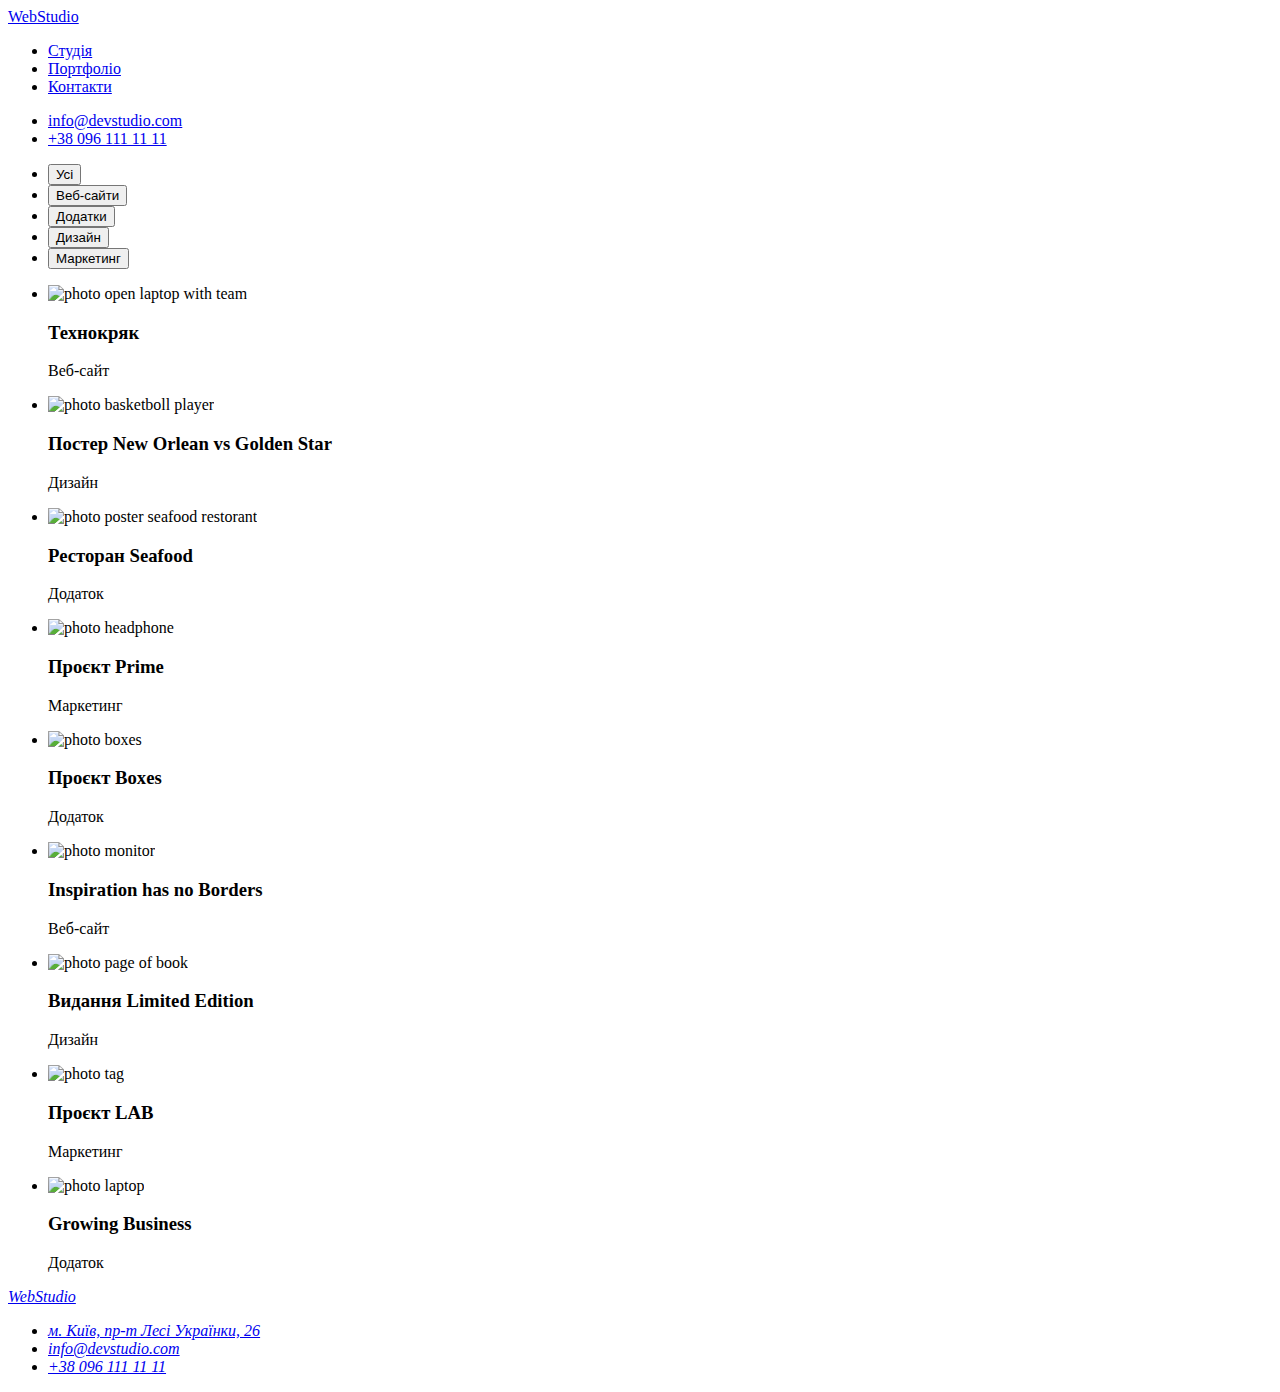
==== portfolio.html @ 5e4e3c7e "добавляет portfolio" ====
<!DOCTYPE html>
<html lang="en">
<head>
    <meta charset="UTF-8">
    <meta http-equiv="X-UA-Compatible" content="IE=edge">
    <meta name="viewport" content="width=device-width, initial-scale=1.0">
    <title>WebStudio</title>
</head>
<body>
    <header>
        <nav>
            <a href="#">WebStudio</a>
            <ul>
                <li><a href="#">Студія</a></li>
                <li><a href="#">Портфоліо</a></li>
                <li><a href="#">Контакти</a></li>
            </ul>
        </nav>
        <ul>
            <li>
                <a href="mailto:info@devstudio.com">info@devstudio.com</a>
            </li>
            <li>
                <a href="tel:+380961111111">+38 096 111 11 11</a>
            </li>
        </ul>
    </header>   
    <main>
        <section>
            <ul>
                <li><button type="button">Усі</button></li>
                <li><button type="button">Веб-сайти</button></li>
                <li><button type="button">Додатки</button></li>
                <li><button type="button">Дизайн</button></li>
                <li><button type="button">Маркетинг</button></li>
            </ul>
            <!-- <h2>Портфоліо</h2> -->
            <ul>
                <li><img src="./img/portfolio(1).jpg" alt="photo open laptop with team" width="370">
                    <h3>Технокряк</h3>
                    <p>Веб-сайт</p>
                </li>
                <li><img src="./img/portfolio(2).jpg" alt="photo basketboll player" width="370">
                    <h3>Постер New Orlean vs Golden Star</h3>
                    <p>Дизайн</p>
                </li>
                <li><img src="./img/portfolio(3).jpg" alt="photo poster seafood restorant" width="370">
                    <h3>Ресторан Seafood</h3>
                    <p>Додаток</p>
                </li>
                <li><img src="./img/portfolio(4).jpg" alt="photo headphone" width="370">
                    <h3>Проєкт Prime</h3>
                    <p>Маркетинг</p>
                </li>
                <li><img src="./img/portfolio(5).jpg" alt="photo boxes" width="370">
                    <h3>Проєкт Boxes</h3>
                    <p>Додаток</p>
                </li>
                <li><img src="./img/portfolio(6).jpg" alt="photo monitor" width="370">
                    <h3>Inspiration has no Borders</h3>
                    <p>Веб-сайт</p>
                </li>
                <li><img src="./img/portfolio(7).jpg" alt="photo page of book" width="370">
                    <h3>Видання Limited Edition</h3>
                    <p>Дизайн</p>
                </li>
                <li><img src="./img/portfolio(8).jpg" alt="photo tag" width="370">
                    <h3>Проєкт LAB</h3>
                    <p>Маркетинг</p>
                </li>
                <li><img src="./img/portfolio(9).jpg" alt="photo laptop" width="370">
                    <h3>Growing Business</h3>
                    <p>Додаток</p>
                </li>
            </ul>
        </section>
    </main>
    <footer>
        <address>
        <a href="#">WebStudio</a>
        <ul>
            <li>
                <a href="https://goo.gl/maps/e65cpARR4rWKHHQ89" target="_blank" rel="noopener noreferrer nofollow">
                    м. Київ, пр-т Лесі Українки, 26</a>
            </li>
            <li>
                <a href="mailto:info@devstudio.com">info@devstudio.com</a>
            </li>
            <li>
                <a href="tel:+380961111111">+38 096 111 11 11</a>
            </li>
        </ul>
    </address> 
</footer>
    
</body>
</html>
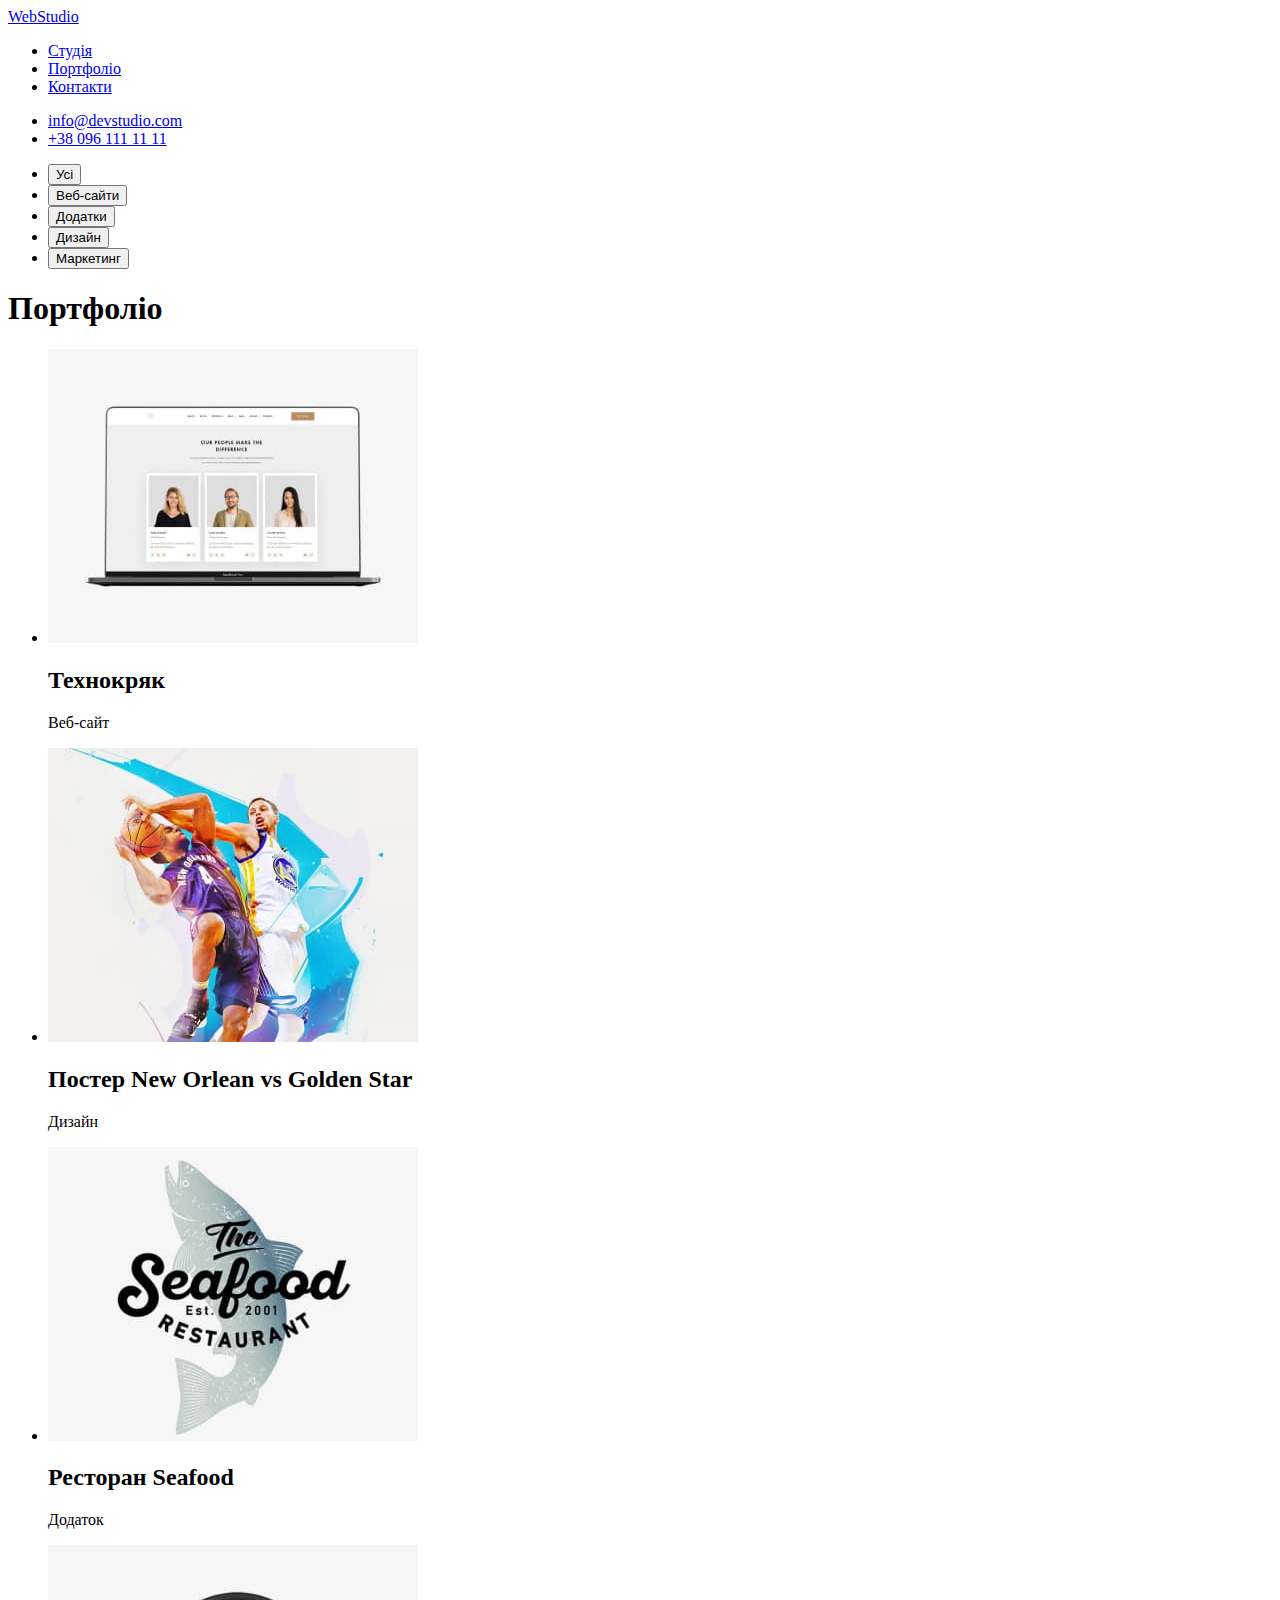
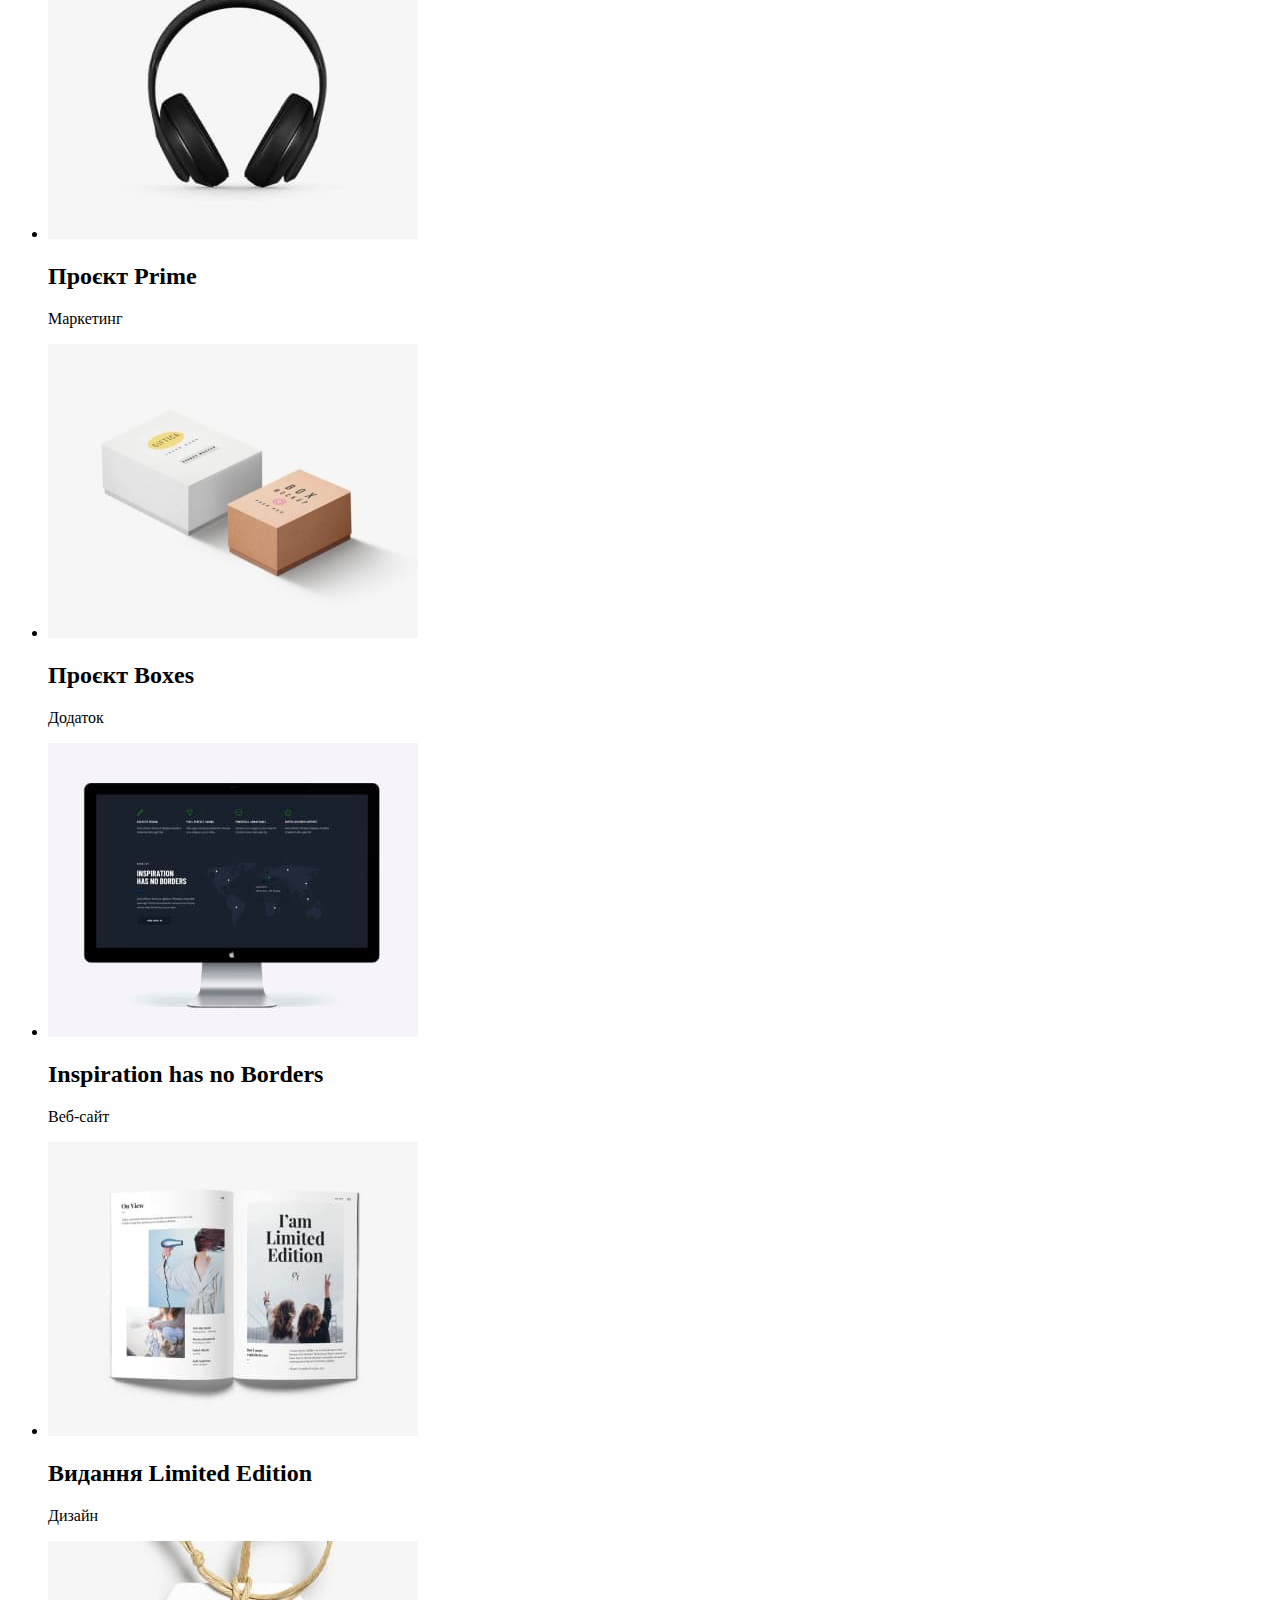
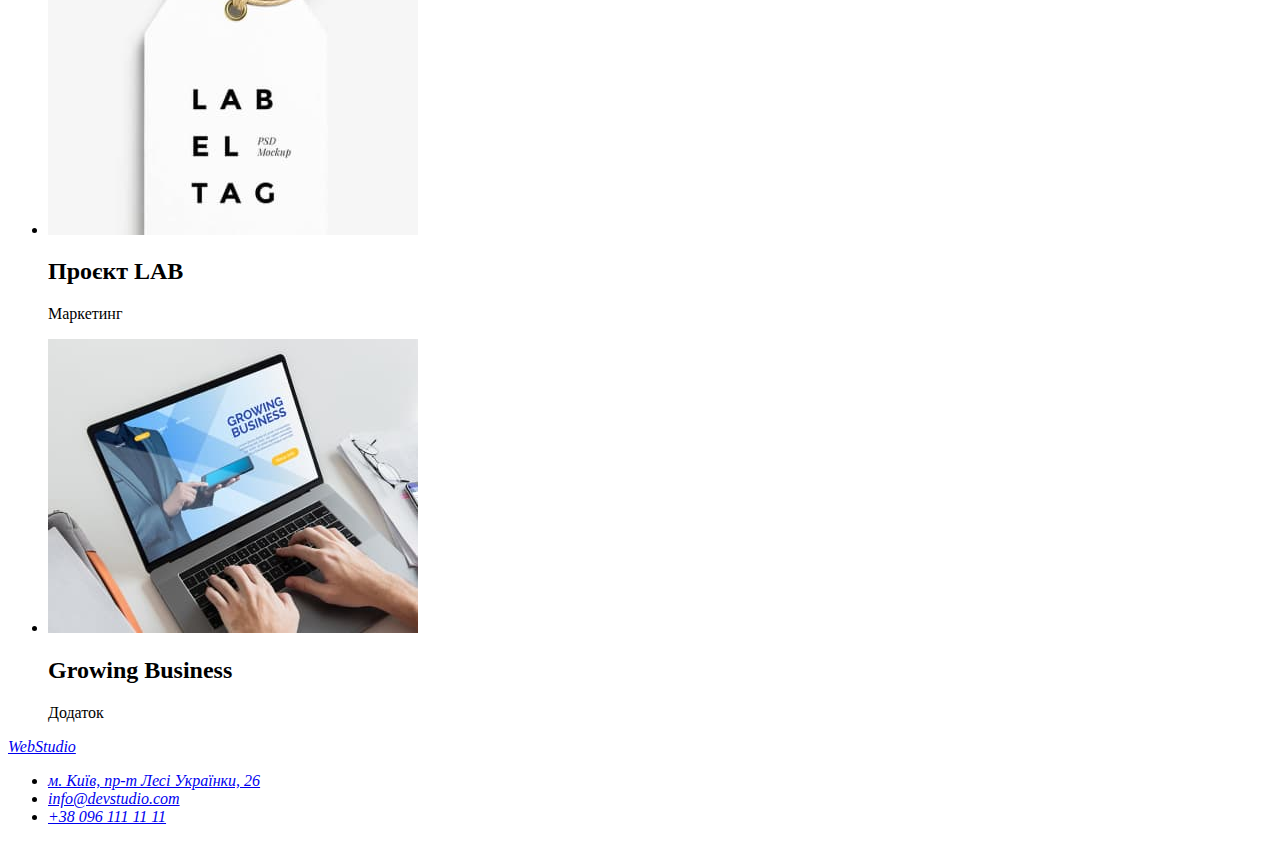
==== commit c0205a01: "добавляет оформление стилей" ====
--- a/portfolio.html
+++ b/portfolio.html
@@ -11,9 +11,9 @@
         <nav>
             <a href="#">WebStudio</a>
             <ul>
-                <li><a href="#">Студія</a></li>
-                <li><a href="#">Портфоліо</a></li>
-                <li><a href="#">Контакти</a></li>
+                <li><a href="./index.html">Студія</a></li>
+                <li><a href="./portfolio.html">Портфоліо</a></li>
+                <li><a href="./index.html">Контакти</a></li>
             </ul>
         </nav>
         <ul>
@@ -34,42 +34,51 @@
                 <li><button type="button">Дизайн</button></li>
                 <li><button type="button">Маркетинг</button></li>
             </ul>
-            <!-- <h2>Портфоліо</h2> -->
+            <h1>Портфоліо</h1>
             <ul>
-                <li><img src="./img/portfolio(1).jpg" alt="photo open laptop with team" width="370">
-                    <h3>Технокряк</h3>
+                <li>
+                    <img src="./img/portfolio(1).jpg" alt="photo open laptop with team" width="370">
+                    <h2>Технокряк</h2>
                     <p>Веб-сайт</p>
                 </li>
-                <li><img src="./img/portfolio(2).jpg" alt="photo basketboll player" width="370">
-                    <h3>Постер New Orlean vs Golden Star</h3>
+                <li>
+                    <img src="./img/portfolio(2).jpg" alt="photo basketboll player" width="370">
+                    <h2>Постер New Orlean vs Golden Star</h2>
                     <p>Дизайн</p>
                 </li>
-                <li><img src="./img/portfolio(3).jpg" alt="photo poster seafood restorant" width="370">
-                    <h3>Ресторан Seafood</h3>
+                <li>
+                    <img src="./img/portfolio(3).jpg" alt="photo poster seafood restorant" width="370">
+                    <h2>Ресторан Seafood</h2>
                     <p>Додаток</p>
                 </li>
-                <li><img src="./img/portfolio(4).jpg" alt="photo headphone" width="370">
-                    <h3>Проєкт Prime</h3>
+                <li>
+                    <img src="./img/portfolio(4).jpg" alt="photo headphone" width="370">
+                    <h2>Проєкт Prime</h2>
                     <p>Маркетинг</p>
                 </li>
-                <li><img src="./img/portfolio(5).jpg" alt="photo boxes" width="370">
-                    <h3>Проєкт Boxes</h3>
+                <li>
+                    <img src="./img/portfolio(5).jpg" alt="photo boxes" width="370">
+                    <h2>Проєкт Boxes</h2>
                     <p>Додаток</p>
                 </li>
-                <li><img src="./img/portfolio(6).jpg" alt="photo monitor" width="370">
-                    <h3>Inspiration has no Borders</h3>
+                <li>
+                    <img src="./img/portfolio(6).jpg" alt="photo monitor" width="370">
+                    <h2>Inspiration has no Borders</h2>
                     <p>Веб-сайт</p>
                 </li>
-                <li><img src="./img/portfolio(7).jpg" alt="photo page of book" width="370">
-                    <h3>Видання Limited Edition</h3>
+                <li>
+                    <img src="./img/portfolio(7).jpg" alt="photo page of book" width="370">
+                    <h2>Видання Limited Edition</h2>
                     <p>Дизайн</p>
                 </li>
-                <li><img src="./img/portfolio(8).jpg" alt="photo tag" width="370">
-                    <h3>Проєкт LAB</h3>
+                <li>
+                    <img src="./img/portfolio(8).jpg" alt="photo tag" width="370">
+                    <h2>Проєкт LAB</h2>
                     <p>Маркетинг</p>
                 </li>
-                <li><img src="./img/portfolio(9).jpg" alt="photo laptop" width="370">
-                    <h3>Growing Business</h3>
+                <li>
+                    <img src="./img/portfolio(9).jpg" alt="photo laptop" width="370">
+                    <h2>Growing Business</h2>
                     <p>Додаток</p>
                 </li>
             </ul>
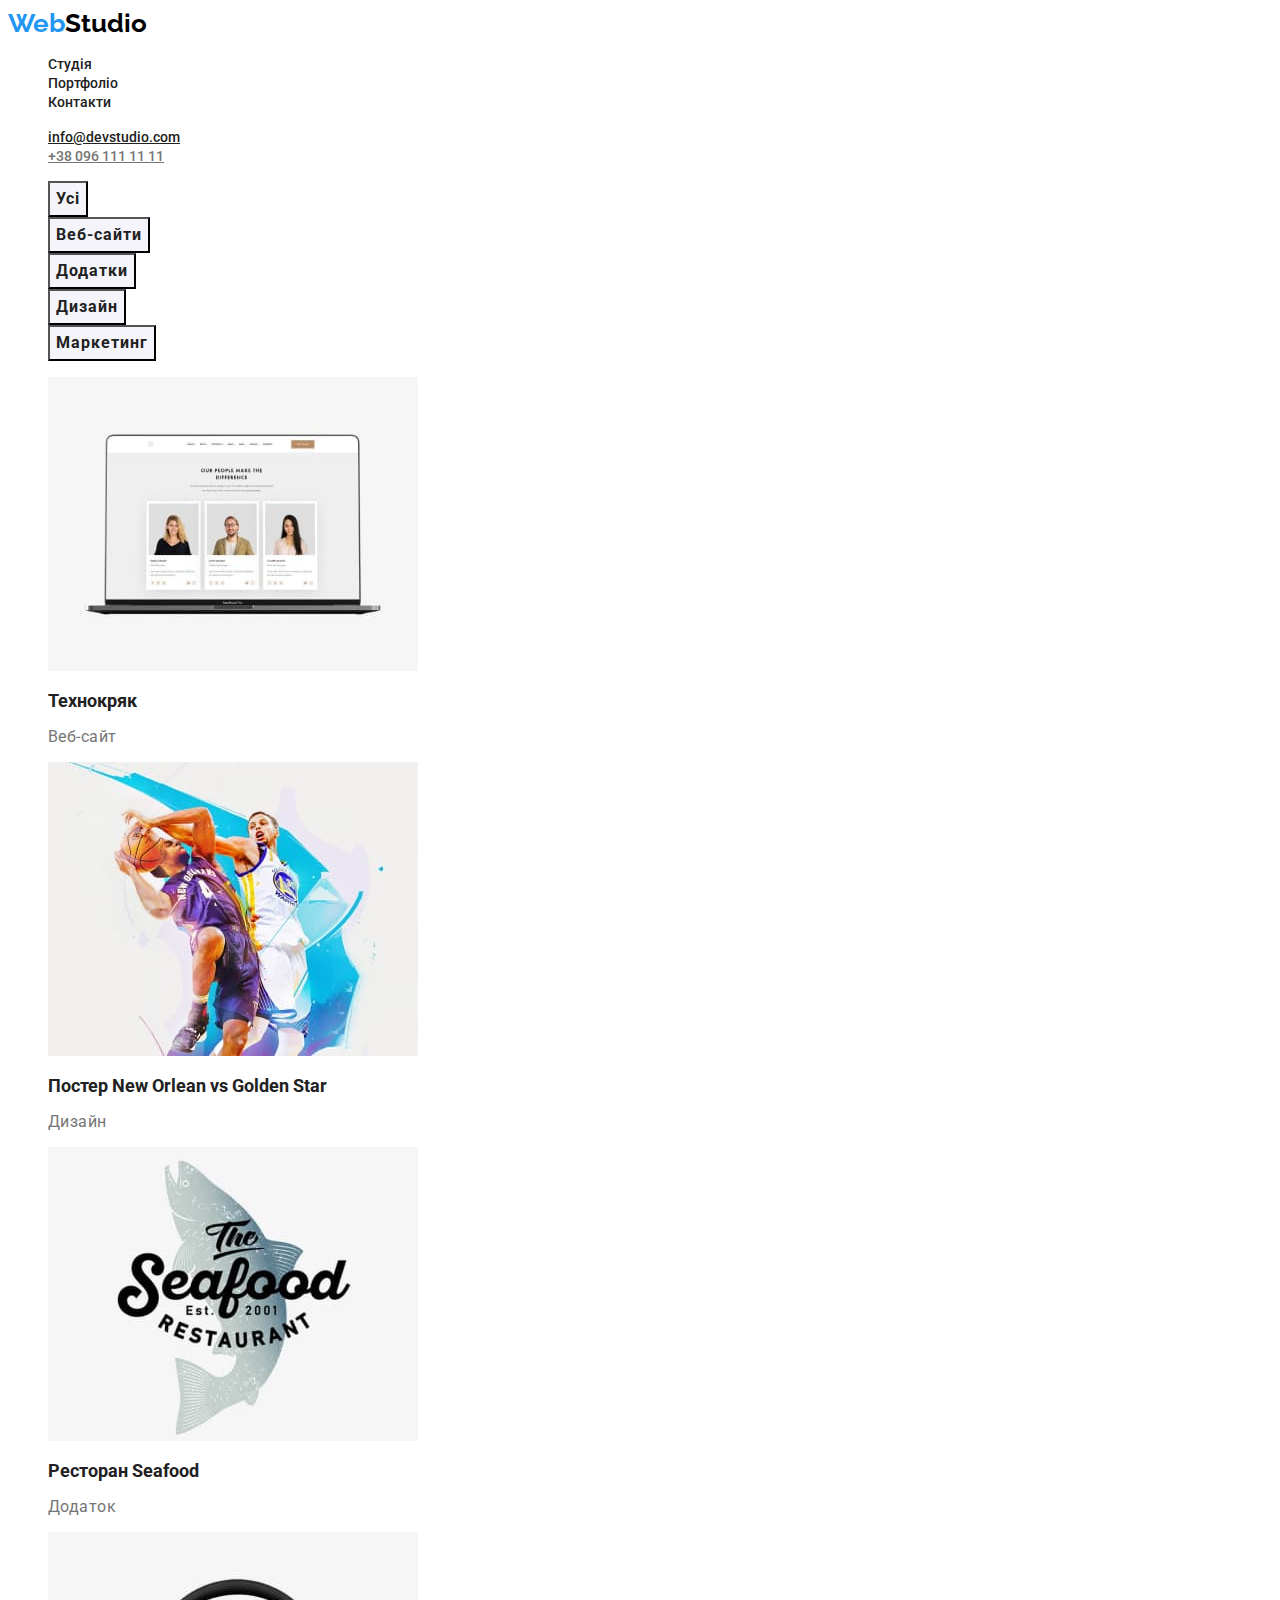
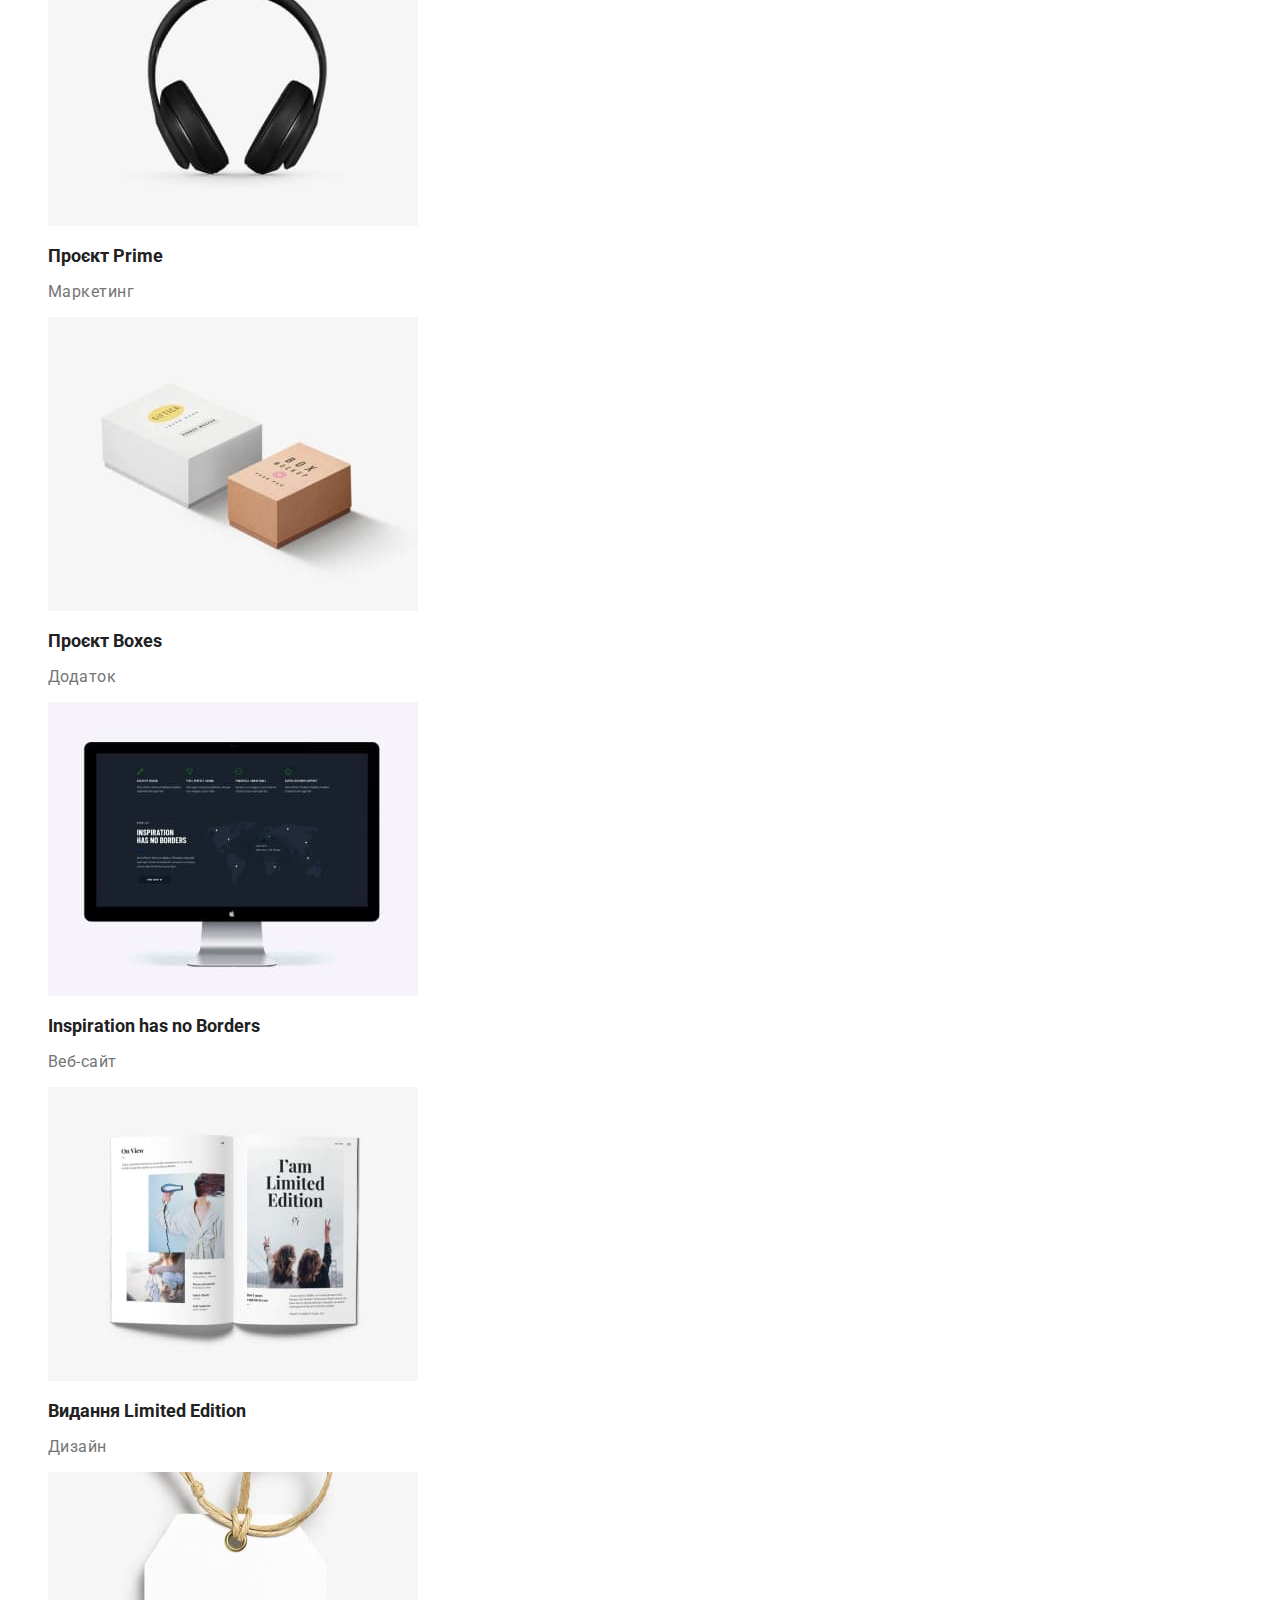
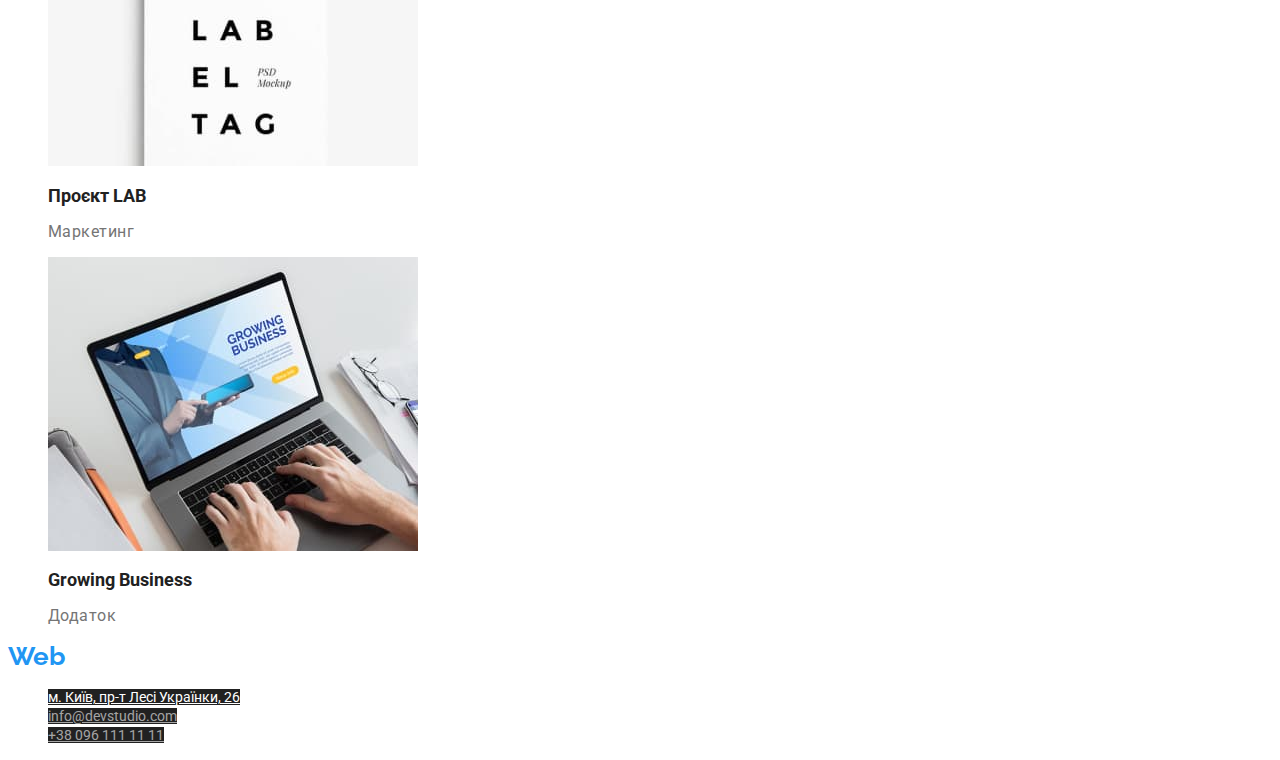
==== commit b754a548: "добавляет портфолио css" ====
--- a/portfolio.html
+++ b/portfolio.html
@@ -5,98 +5,103 @@
     <meta http-equiv="X-UA-Compatible" content="IE=edge">
     <meta name="viewport" content="width=device-width, initial-scale=1.0">
     <title>WebStudio</title>
+    <link rel="preconnect" href="https://fonts.googleapis.com">
+    <link rel="preconnect" href="https://fonts.gstatic.com" crossorigin>
+    <link href="https://fonts.googleapis.com/css2?family=Montserrat:ital,wght@0,400;
+    1,700&family=Raleway:wght@700&family=Roboto:wght@400;500;700;900&display=swap" rel="stylesheet">
+    <link rel="stylesheet" href="./сss/style.css">
 </head>
 <body>
     <header>
-        <nav>
-            <a href="#">WebStudio</a>
-            <ul>
-                <li><a href="./index.html">Студія</a></li>
-                <li><a href="./portfolio.html">Портфоліо</a></li>
-                <li><a href="./index.html">Контакти</a></li>
+        <nav class="header-nav">
+            <a class="logo" href="/">Web<span class="logo-last-part">Studio</span></a>
+            <ul class="header-list list">
+                <li class="header-list-item"><a class="header-list-link link" href="./index.html">Студія</a></li>
+                <li class="header-list-item"><a class="header-list-link link" href="./portfolio.html">Портфоліо</a></li>
+                <li class="header-list-item"><a class="header-list-link link" href="./index.html">Контакти</a></li>
             </ul>
         </nav>
-        <ul>
+        <ul class="header-list list">
             <li>
-                <a href="mailto:info@devstudio.com">info@devstudio.com</a>
+                <a class="header-mail-link header-link" href="mailto:info@devstudio.com">info@devstudio.com</a>
             </li>
             <li>
-                <a href="tel:+380961111111">+38 096 111 11 11</a>
+                <a class="header-tel-link header-link" href="tel:+380961111111">+38 096 111 11 11</a>
             </li>
         </ul>
     </header>   
     <main>
-        <section>
-            <ul>
-                <li><button type="button">Усі</button></li>
-                <li><button type="button">Веб-сайти</button></li>
-                <li><button type="button">Додатки</button></li>
-                <li><button type="button">Дизайн</button></li>
-                <li><button type="button">Маркетинг</button></li>
+        <section class="portfolio" >
+            <ul class="portfolio-list list">
+                <li class="portfolio-list-button button"><button class="hero-button button portfolio-button" type="button">Усі</button></li>
+                <li class="portfolio-list-button button"><button class="hero-button button portfolio-button" type="button">Веб-сайти</button></li>
+                <li class="portfolio-list-button button"><button class="hero-button button portfolio-button" type="button">Додатки</button></li>
+                <li class="portfolio-list-button button"><button class="hero-button button portfolio-button" type="button">Дизайн</button></li>
+                <li class="portfolio-list-button button"><button class="hero-button button portfolio-button" type="button">Маркетинг</button></li>
             </ul>
-            <h1>Портфоліо</h1>
-            <ul>
-                <li>
-                    <img src="./img/portfolio(1).jpg" alt="photo open laptop with team" width="370">
-                    <h2>Технокряк</h2>
-                    <p>Веб-сайт</p>
+            <h1 class="visually-hidden">Портфоліо</h1>
+            <ul class="galery-list list">
+                <li class="galeru-list-item list">
+                    <img class="galery-photo-img list" src="./img/portfolio(1).jpg" alt="photo open laptop with team" width="370">
+                    <h2 class="galery-after-title">Технокряк</h2>
+                    <p class="about-text">Веб-сайт</p>
+                </li>
+                <li class="galeru-list-item list">
+                    <img class="galery-photo-img list" src="./img/portfolio(2).jpg" alt="photo basketboll player" width="370">
+                    <h2 class="galery-after-title">Постер New Orlean vs Golden Star</h2>
+                    <p class="about-text">Дизайн</p>
+                </li>
+                <li class="galeru-list-item list">
+                    <img class="galery-photo-img list" src="./img/portfolio(3).jpg" alt="photo poster seafood restorant" width="370">
+                    <h2 class="galery-after-title">Ресторан Seafood</h2>
+                    <p class="about-text">Додаток</p>
+                </li>
+                <li class="galeru-list-item list">
+                    <img class="galery-photo-img list" src="./img/portfolio(4).jpg" alt="photo headphone" width="370">
+                    <h2 class="galery-after-title">Проєкт Prime</h2>
+                    <p class="about-text">Маркетинг</p>
+                </li>
+                <li class="galeru-list-item list">
+                    <img class="galery-photo-img list" src="./img/portfolio(5).jpg" alt="photo boxes" width="370">
+                    <h2 class="galery-after-title">Проєкт Boxes</h2>
+                    <p class="about-text">Додаток</p>
+                </li>
+                <li class="galeru-list-item list">
+                    <img class="galery-photo-img list" src="./img/portfolio(6).jpg" alt="photo monitor" width="370">
+                    <h2 class="galery-after-title">Inspiration has no Borders</h2>
+                    <p class="about-text">Веб-сайт</p>
+                </li>
+                <li class="galeru-list-item list">
+                    <img class="galery-photo-img list" src="./img/portfolio(7).jpg" alt="photo page of book" width="370">
+                    <h2 class="galery-after-title">Видання Limited Edition</h2>
+                    <p class="about-text">Дизайн</p>
                 </li>
                 <li>
-                    <img src="./img/portfolio(2).jpg" alt="photo basketboll player" width="370">
-                    <h2>Постер New Orlean vs Golden Star</h2>
-                    <p>Дизайн</p>
+                    <img class="galery-photo-img list" src="./img/portfolio(8).jpg" alt="photo tag" width="370">
+                    <h2 class="galery-after-title">Проєкт LAB</h2>
+                    <p class="about-text">Маркетинг</p>
                 </li>
-                <li>
-                    <img src="./img/portfolio(3).jpg" alt="photo poster seafood restorant" width="370">
-                    <h2>Ресторан Seafood</h2>
-                    <p>Додаток</p>
-                </li>
-                <li>
-                    <img src="./img/portfolio(4).jpg" alt="photo headphone" width="370">
-                    <h2>Проєкт Prime</h2>
-                    <p>Маркетинг</p>
-                </li>
-                <li>
-                    <img src="./img/portfolio(5).jpg" alt="photo boxes" width="370">
-                    <h2>Проєкт Boxes</h2>
-                    <p>Додаток</p>
-                </li>
-                <li>
-                    <img src="./img/portfolio(6).jpg" alt="photo monitor" width="370">
-                    <h2>Inspiration has no Borders</h2>
-                    <p>Веб-сайт</p>
-                </li>
-                <li>
-                    <img src="./img/portfolio(7).jpg" alt="photo page of book" width="370">
-                    <h2>Видання Limited Edition</h2>
-                    <p>Дизайн</p>
-                </li>
-                <li>
-                    <img src="./img/portfolio(8).jpg" alt="photo tag" width="370">
-                    <h2>Проєкт LAB</h2>
-                    <p>Маркетинг</p>
-                </li>
-                <li>
-                    <img src="./img/portfolio(9).jpg" alt="photo laptop" width="370">
-                    <h2>Growing Business</h2>
-                    <p>Додаток</p>
+                <li class="galeru-list-item list">
+                    <img class="galery-photo-img list" src="./img/portfolio(9).jpg" alt="photo laptop" width="370">
+                    <h2 class="galery-after-title">Growing Business</h2>
+                    <p class="about-text">Додаток</p>
                 </li>
             </ul>
         </section>
     </main>
     <footer>
-        <address>
-        <a href="#">WebStudio</a>
-        <ul>
-            <li>
-                <a href="https://goo.gl/maps/e65cpARR4rWKHHQ89" target="_blank" rel="noopener noreferrer nofollow">
+        <address class="footer-address">
+            <a class="logo-footer" href="/">Web<span class="logo-footer-part">Studio</span></a>
+        <ul class="footer-list list">
+            <li class="footer-list-item">
+                <a class="footer-nav-link footer-link" href="https://goo.gl/maps/e65cpARR4rWKHHQ89" target="_blank" rel="noopener noreferrer nofollow">
                     м. Київ, пр-т Лесі Українки, 26</a>
             </li>
-            <li>
-                <a href="mailto:info@devstudio.com">info@devstudio.com</a>
+            <li class="footer-list-item">
+                <a class="footer-mail-link footer-link" href="mailto:info@devstudio.com">info@devstudio.com</a>
             </li>
-            <li>
-                <a href="tel:+380961111111">+38 096 111 11 11</a>
+            <li class="footer-list-item">
+                <a class="footer-tel-link footer-link" href="tel:+380961111111">+38 096 111 11 11</a>
             </li>
         </ul>
     </address> 
--- a/сss/style.css
+++ b/сss/style.css
@@ -0,0 +1,234 @@
+/*General styles*/
+:root {
+    --main-color: #212121;
+    --second-color: #757575;
+}
+body {
+    font-family: "Roboto";
+    background: #FFFFFF;
+    color: var(--main-color)
+}
+.link {
+    text-decoration: none;
+}
+.list {
+    list-style: none;
+}
+.button {
+  font-weight: 700;
+  font-size: 16px;
+  line-height: calc(30/16);
+  display: flex;
+  align-items: center;
+  text-align: center;
+  letter-spacing: 0.06em;
+  font-family: inherit;
+ 
+}
+/*Header styles*/
+.logo {
+    font-family: 'Raleway';
+    font-weight: 700;
+    font-size: 26px;
+    /* letter-spacing: 0.03em; */
+    text-decoration: none;
+    color: #2196F3;
+}
+.logo-last-part {
+    color:
+    #000000
+    ;
+}
+.header-list-link {
+    font-weight: 500;
+    font-size: 14px;
+    line-height: calc(16/14)
+    letter-spacing: 0.02em;
+    color: var(--main-color)
+
+}
+.header-list-link:hover {
+    color: #2196F3;
+
+}
+.header-mail-link {
+    font-weight: 500;
+    font-size: 14px;
+    line-height: calc(16/14)
+    letter-spacing: 0.02em;
+    color: var(--main-color)
+
+
+}
+.header-mail-link:hover {
+    color: #2196F3;
+}
+
+.header-tel-link {
+    font-weight: 500;
+    font-size: 14px;
+    line-height: calc(16/14)
+    letter-spacing: 0.02em;
+    color: var(--second-color)
+}
+.header-tel-link:hover {
+    color: #2196F3;  
+}
+
+
+/*Hero styles*/
+
+.hero-title {
+    font-weight: 900;
+    font-size: 44px;
+    line-height: calc(60/44)
+    text-align: center;
+    letter-spacing: 0.06em;
+    text-transform: uppercase;
+    color: #FFFFFF;
+    
+}
+.hero-button {
+    font-weight: 700;
+    font-size: 16px;
+    line-height: calc(30/16);
+    display: flex;
+    align-items: center;
+    text-align: center;
+    letter-spacing: 0.06em;
+    color: #FFFFFF;
+    cursor: pointer;
+    background: #2196F3;
+    
+}
+
+.visually-hidden {
+    position: absolute;
+      white-space: nowrap;
+      width: 1px;
+      height: 1px;
+      overflow: hidden;
+      border: 0;
+      padding: 0;
+      clip: rect(0 0 0 0);
+      clip-path: inset(50%);
+      margin: -1px;
+  }
+  .hero-text-title {
+    font-family: 'Roboto';
+    font-style: normal;
+    font-weight: 700;
+    font-size: 14px;
+    line-height: calc(16/14)
+    letter-spacing: 0.03em;
+    text-transform: uppercase;
+    color: var(--main-color)
+  }
+  .hero-paragraph-title {
+    font-family: 'Roboto';
+    font-style: normal;
+    font-weight: 400;
+    font-size: 14px;
+    line-height:calc(24/14)
+    letter-spacing:0.03em;
+    color: var(--second-color)
+  }
+  /*Work styles*/
+  .work-tittle {
+    font-weight: 700;
+    font-size: 36px;
+    line-height: calc(42/36)
+    text-align: center;
+    letter-spacing: 0.03em;
+    color: var(--main-color)
+  }
+  
+  /*About styles*/
+  .about-title {
+    font-weight: 700;
+    font-size: 36px;
+    line-height: calc(42/36)
+    text-align: center;
+    letter-spacing: 0.03em;
+    color: var(--main-color)
+  }
+  .about-after-title {
+    font-weight: 500;
+    font-size: 16px;
+    line-height: calc(19/16)
+    text-align: center;
+    letter-spacing: 0.03em;
+    color: var(--main-color)
+  }
+  .about-text {
+    font-weight: 400;
+    font-size: 16px;
+    line-height: calc(19/16)
+    text-align: center;
+    letter-spacing: 0.03em;
+    color: var(--second-color)
+  }
+  /*Footer styles*/
+  .logo-footer {
+    font-family: 'Raleway';
+    font-style: normal;
+    font-weight: 700;
+    font-size: 26px;
+    text-decoration: none;
+    color: #2196F3;
+    font-family: 'Raleway';
+  }
+  .logo-footer-part {
+    color: 
+    #FFFFFF
+    ;
+  }
+  .footer-nav-link {
+    font-style: normal;
+    font-weight: 400;
+    font-size: 14px;
+    line-height: calc(24/14)
+    letter-spacing: 0.03em;
+    color: #FFFFFF;
+    background-color: #212121;
+  }
+  .footer-mail-link {
+    font-style: normal;
+    font-weight: 400;
+    font-size: 14px;
+    line-height: calc(24/14)
+    letter-spacing: 0.03em;
+    color: rgba(255, 255, 255, 0.6);
+    background-color: #212121;
+  }
+  .footer-tel-link {
+    font-style: normal;
+    font-weight: 400;
+    font-size: 14px;
+    line-height: calc(24/14)
+    letter-spacing: 0.03em;
+    color: rgba(255, 255, 255, 0.6);
+    background-color: #212121;
+  }
+ .portfolio-button {
+  color: #212121;
+  background: #F5F4FA;
+}
+.portfolio-button:hover {
+  background-color:  #2196F3;
+
+}
+.galery-after-title {
+  font-weight: 700;
+  font-size: 18px;
+  line-height: calc(36/18)
+  letter-spacing: 0.06em;
+  color: var(--main-color) 
+}
+.about-text {
+  font-weight: 400;
+  font-size: 16px;
+  line-height: calc(30/16)
+  letter-spacing: 0.03em;
+  color: var(--second-color)
+}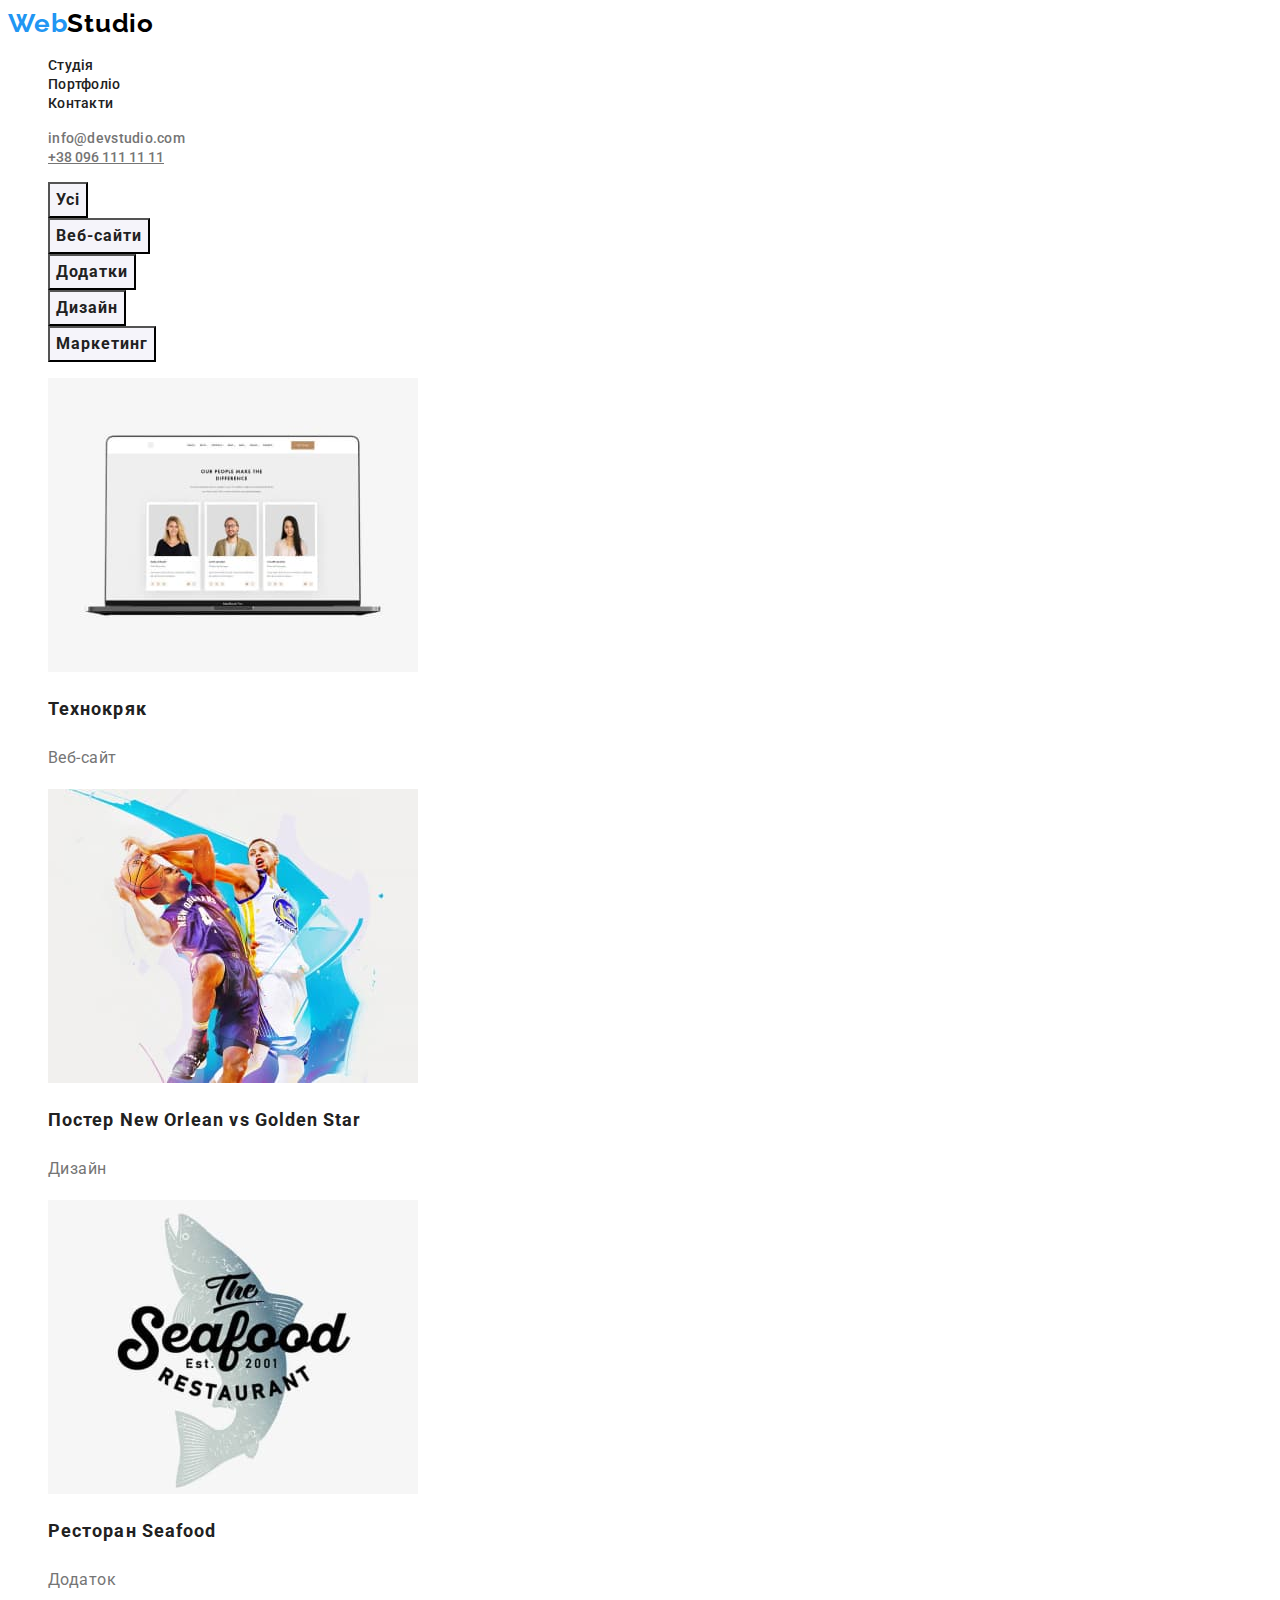
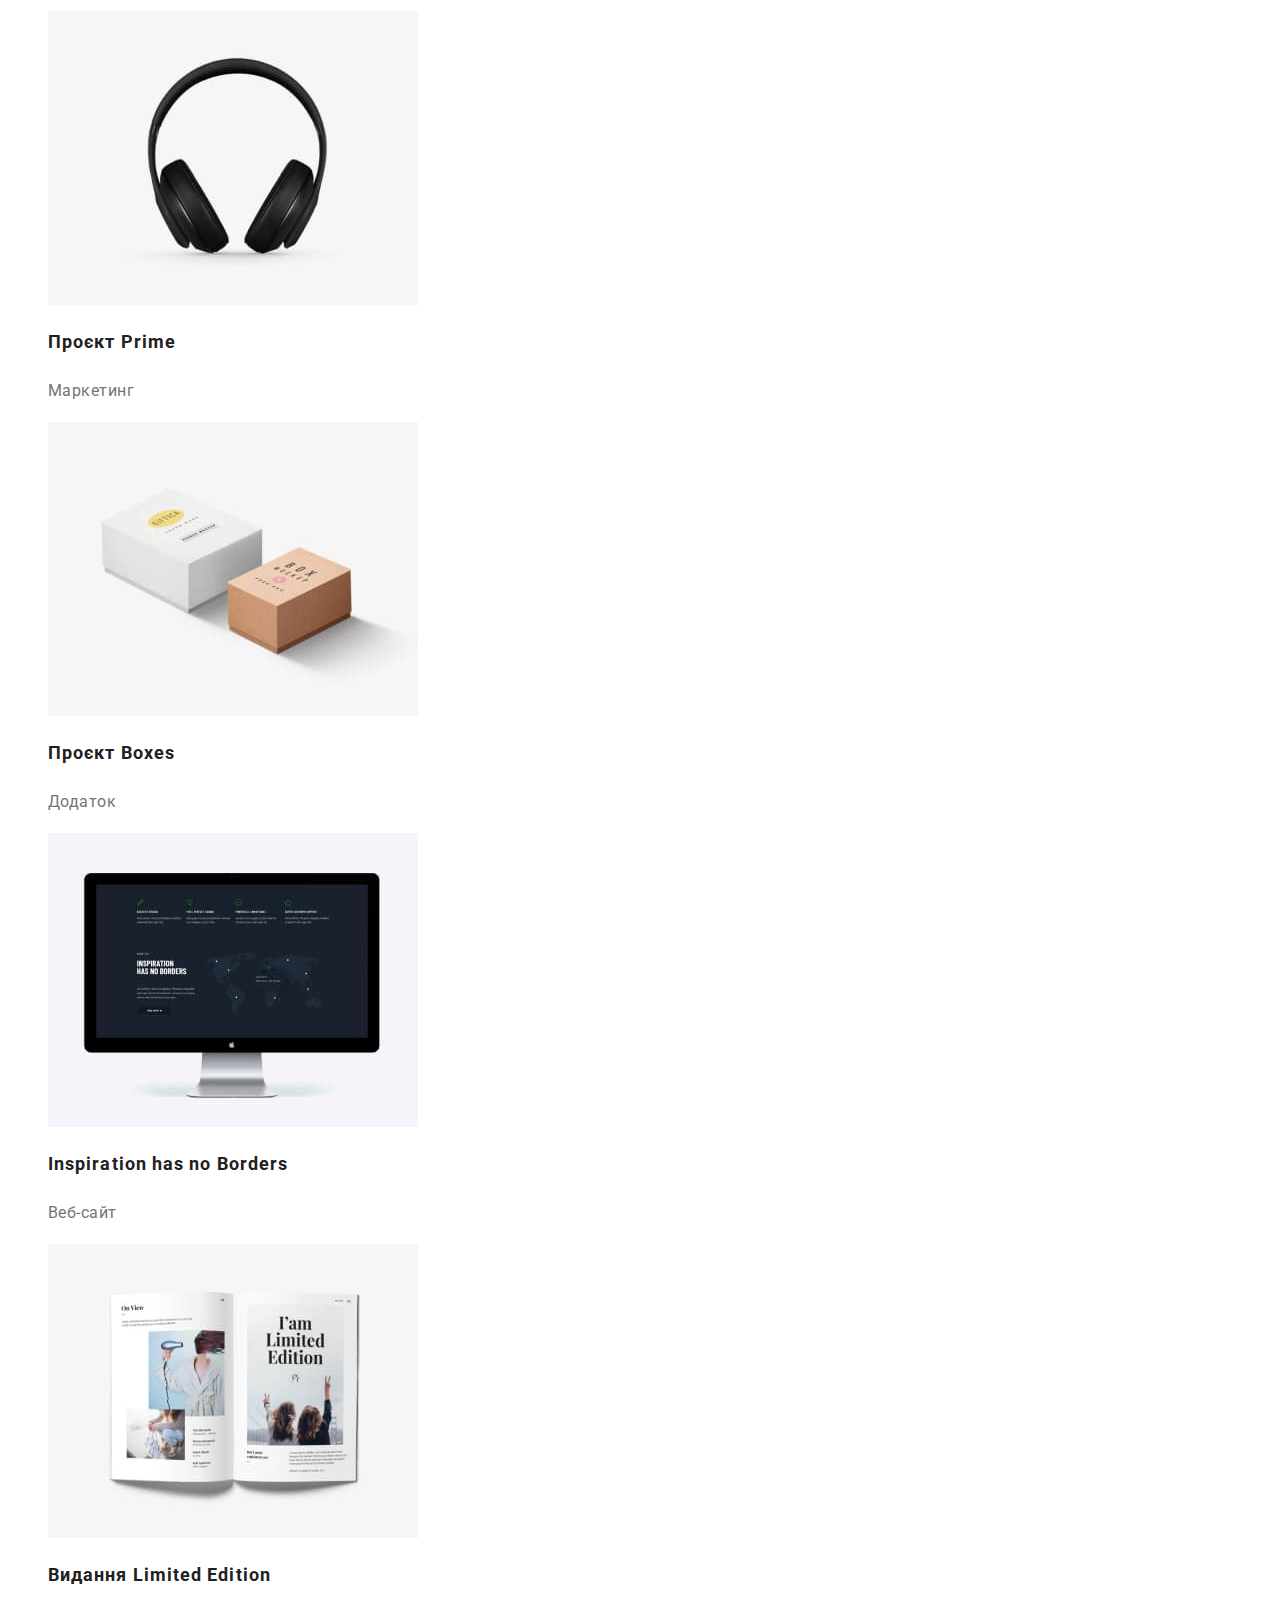
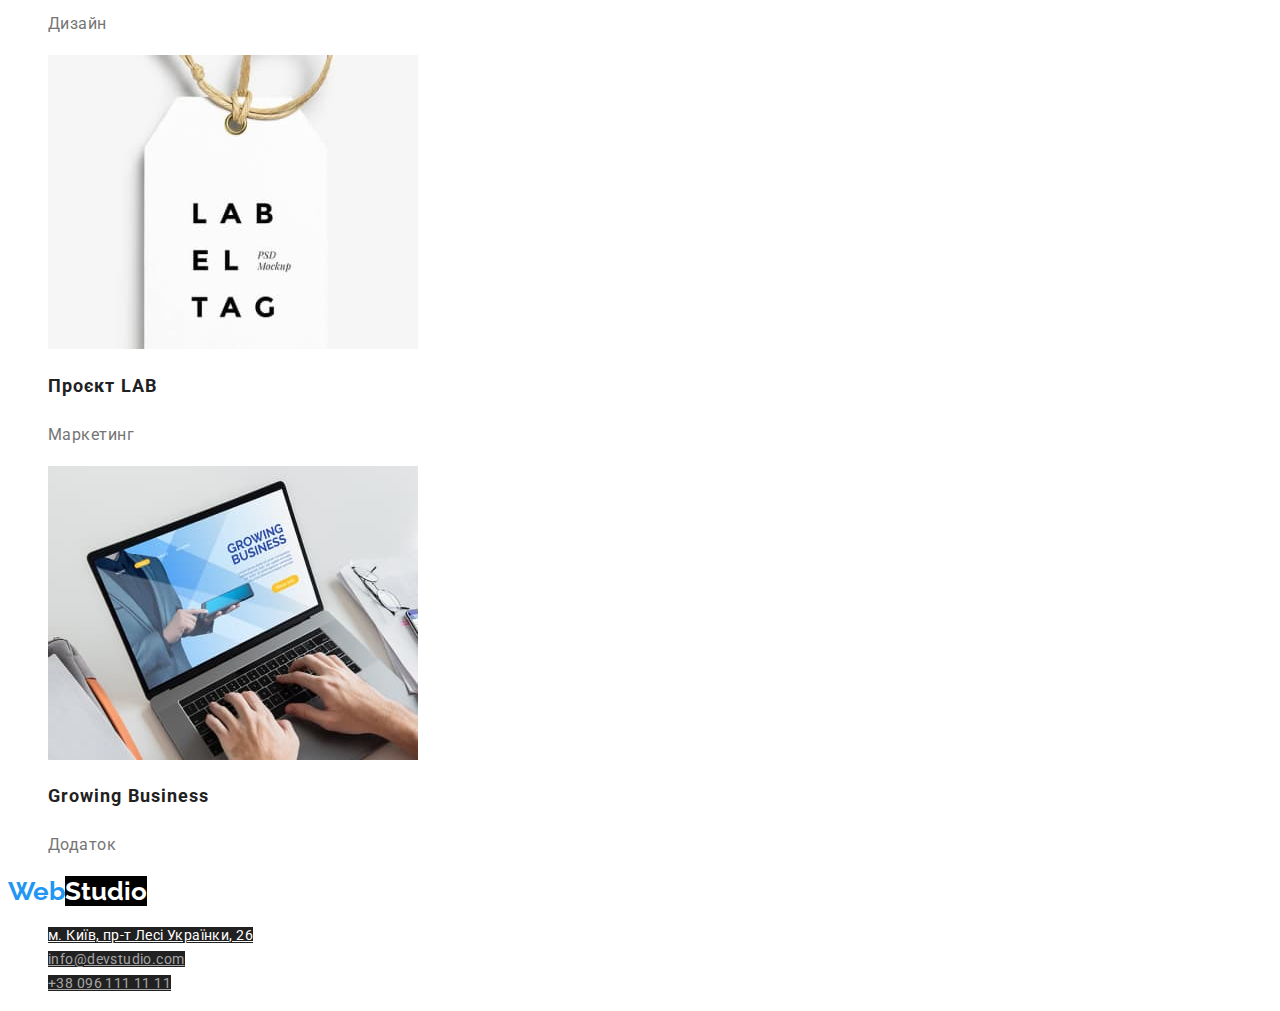
==== commit 159bc1b7: "add  changes" ====
--- a/portfolio.html
+++ b/portfolio.html
@@ -7,8 +7,7 @@
     <title>WebStudio</title>
     <link rel="preconnect" href="https://fonts.googleapis.com">
     <link rel="preconnect" href="https://fonts.gstatic.com" crossorigin>
-    <link href="https://fonts.googleapis.com/css2?family=Montserrat:ital,wght@0,400;
-    1,700&family=Raleway:wght@700&family=Roboto:wght@400;500;700;900&display=swap" rel="stylesheet">
+    <link href="https://fonts.googleapis.com/css2?family=Raleway:wght@700&family=Roboto:wght@400;500;700;900&display=swap" rel="stylesheet">
     <link rel="stylesheet" href="./сss/style.css">
 </head>
 <body>
--- a/сss/style.css
+++ b/сss/style.css
@@ -1,234 +1,244 @@
 /*General styles*/
 :root {
-    --main-color: #212121;
-    --second-color: #757575;
+  --main-color: #212121;
+  --second-color: #757575;
 }
 body {
-    font-family: "Roboto";
-    background: #FFFFFF;
-    color: var(--main-color)
+  font-family: 'Roboto'; 'sans-serif';
+  background: #FFFFFF;
+  color: var(--main-color)
 }
 .link {
-    text-decoration: none;
+  text-decoration: none;
 }
 .list {
-    list-style: none;
+  list-style: none;
 }
 .button {
+font-weight: 700;
+font-size: 16px;
+line-height: calc(30/16);
+display: flex;
+align-items: center;
+text-align: center;
+letter-spacing: 0.06em;
+font-family: inherit;
+
+}
+/*Header styles*/
+.logo {
+  font-family: 'Raleway';
+  font-weight: 700;
+  font-size: 26px;
+  line-height: calc(31/26);
+  letter-spacing: 0.03em; 
+  text-decoration: none;
+  color: #2196F3;
+}
+.logo-last-part {
+  color:
+  #000000
+  ;
+}
+.header-list-link {
+  font-weight: 500;
+  font-size: 14px;
+  line-height: calc(16/14);
+  letter-spacing: 0.02em;
+  color: var(--main-color);
+  }
+  .header-list-link:visited {
+    color:#2196F3;
+  }
+.header-list-link:hover {
+  color: #2196F3;
+
+}
+.header-mail-link {
+  font-weight: 500;
+  font-size: 14px;
+  line-height: calc(16/14);
+  letter-spacing: 0.02em;
+  color: var(--second-color);
+  text-decoration: none;
+
+
+}
+.header-mail-link:hover {
+  color: #2196F3;
+  text-decoration: none;
+}
+
+.header-tel-link {
+  font-weight: 500;
+  font-size: 14px;
+  line-height: calc(16/14)
+  letter-spacing: 0.02em;
+  color: var(--second-color)
+}
+.header-tel-link:hover {
+  color: #2196F3;  
+}
+
+
+/*Hero styles*/
+
+.hero-title {
+  font-weight: 900;
+  font-size: 44px;
+  line-height: calc(60/44);
+  text-align: center;
+  letter-spacing: 0.06em;
+  text-transform: uppercase;
+  color: #FFFFFF;
+  background-color: #000000;
+  
+}
+.hero-button {
   font-weight: 700;
   font-size: 16px;
   line-height: calc(30/16);
-  display: flex;
-  align-items: center;
+  color: #FFFFFF;
+  cursor: pointer;
+  background: #2196F3;
+  font-family: inherit;
+  
+}
+
+.visually-hidden {
+  position: absolute;
+    white-space: nowrap;
+    width: 1px;
+    height: 1px;
+    overflow: hidden;
+    border: 0;
+    padding: 0;
+    clip: rect(0 0 0 0);
+    clip-path: inset(50%);
+    margin: -1px;
+}
+.hero-text-title {
+  font-weight: 700;
+  font-size: 14px;
+  line-height: calc(16/14);
+  letter-spacing: 0.03em;
+  text-transform: uppercase;
+  color: var(--main-color)
+}
+.hero-paragraph-title {
+  font-size: 14px;
+  line-height:calc(24/14);
+  letter-spacing:0.03em;
+  color: var(--second-color)
+}
+/*Work styles*/
+.work-tittle {
+  font-weight: 700;
+  font-size: 36px;
+  line-height: calc(42/36);
   text-align: center;
-  letter-spacing: 0.06em;
-  font-family: inherit;
- 
-}
-/*Header styles*/
-.logo {
-    font-family: 'Raleway';
-    font-weight: 700;
-    font-size: 26px;
-    /* letter-spacing: 0.03em; */
-    text-decoration: none;
-    color: #2196F3;
-}
-.logo-last-part {
-    color:
-    #000000
-    ;
-}
-.header-list-link {
-    font-weight: 500;
-    font-size: 14px;
-    line-height: calc(16/14)
-    letter-spacing: 0.02em;
-    color: var(--main-color)
-
-}
-.header-list-link:hover {
-    color: #2196F3;
-
-}
-.header-mail-link {
-    font-weight: 500;
-    font-size: 14px;
-    line-height: calc(16/14)
-    letter-spacing: 0.02em;
-    color: var(--main-color)
-
-
-}
-.header-mail-link:hover {
-    color: #2196F3;
-}
-
-.header-tel-link {
-    font-weight: 500;
-    font-size: 14px;
-    line-height: calc(16/14)
-    letter-spacing: 0.02em;
-    color: var(--second-color)
-}
-.header-tel-link:hover {
-    color: #2196F3;  
-}
-
-
-/*Hero styles*/
-
-.hero-title {
-    font-weight: 900;
-    font-size: 44px;
-    line-height: calc(60/44)
-    text-align: center;
-    letter-spacing: 0.06em;
-    text-transform: uppercase;
-    color: #FFFFFF;
-    
-}
-.hero-button {
-    font-weight: 700;
-    font-size: 16px;
-    line-height: calc(30/16);
-    display: flex;
-    align-items: center;
-    text-align: center;
-    letter-spacing: 0.06em;
-    color: #FFFFFF;
-    cursor: pointer;
-    background: #2196F3;
-    
-}
-
-.visually-hidden {
-    position: absolute;
-      white-space: nowrap;
-      width: 1px;
-      height: 1px;
-      overflow: hidden;
-      border: 0;
-      padding: 0;
-      clip: rect(0 0 0 0);
-      clip-path: inset(50%);
-      margin: -1px;
-  }
-  .hero-text-title {
-    font-family: 'Roboto';
-    font-style: normal;
-    font-weight: 700;
-    font-size: 14px;
-    line-height: calc(16/14)
-    letter-spacing: 0.03em;
-    text-transform: uppercase;
-    color: var(--main-color)
-  }
-  .hero-paragraph-title {
-    font-family: 'Roboto';
-    font-style: normal;
-    font-weight: 400;
-    font-size: 14px;
-    line-height:calc(24/14)
-    letter-spacing:0.03em;
-    color: var(--second-color)
-  }
-  /*Work styles*/
-  .work-tittle {
-    font-weight: 700;
-    font-size: 36px;
-    line-height: calc(42/36)
-    text-align: center;
-    letter-spacing: 0.03em;
-    color: var(--main-color)
-  }
-  
-  /*About styles*/
-  .about-title {
-    font-weight: 700;
-    font-size: 36px;
-    line-height: calc(42/36)
-    text-align: center;
-    letter-spacing: 0.03em;
-    color: var(--main-color)
-  }
-  .about-after-title {
-    font-weight: 500;
-    font-size: 16px;
-    line-height: calc(19/16)
-    text-align: center;
-    letter-spacing: 0.03em;
-    color: var(--main-color)
-  }
-  .about-text {
-    font-weight: 400;
-    font-size: 16px;
-    line-height: calc(19/16)
-    text-align: center;
-    letter-spacing: 0.03em;
-    color: var(--second-color)
-  }
-  /*Footer styles*/
-  .logo-footer {
-    font-family: 'Raleway';
-    font-style: normal;
-    font-weight: 700;
-    font-size: 26px;
-    text-decoration: none;
-    color: #2196F3;
-    font-family: 'Raleway';
-  }
-  .logo-footer-part {
-    color: 
-    #FFFFFF
-    ;
-  }
-  .footer-nav-link {
-    font-style: normal;
-    font-weight: 400;
-    font-size: 14px;
-    line-height: calc(24/14)
-    letter-spacing: 0.03em;
-    color: #FFFFFF;
-    background-color: #212121;
-  }
-  .footer-mail-link {
-    font-style: normal;
-    font-weight: 400;
-    font-size: 14px;
-    line-height: calc(24/14)
-    letter-spacing: 0.03em;
-    color: rgba(255, 255, 255, 0.6);
-    background-color: #212121;
-  }
-  .footer-tel-link {
-    font-style: normal;
-    font-weight: 400;
-    font-size: 14px;
-    line-height: calc(24/14)
-    letter-spacing: 0.03em;
-    color: rgba(255, 255, 255, 0.6);
-    background-color: #212121;
-  }
- .portfolio-button {
-  color: #212121;
+  letter-spacing: 0.03em;
+  color: var(--main-color)
+}
+
+/*About styles*/
+.about {
   background: #F5F4FA;
 }
+.about-title {
+  font-weight: 700;
+  font-size: 36px;
+  line-height: calc(42/36);
+  text-align: center;
+  letter-spacing: 0.03em;
+  color: var(--main-color)
+}
+.about-after-title {
+  font-weight: 500;
+  font-size: 16px;
+  line-height: calc(19/16);
+  letter-spacing: 0.03em;
+  color: var(--main-color)
+}
+.about-text {
+  font-size: 16px;
+  line-height: calc(19/16);
+  letter-spacing: 0.03em;
+  color: var(--second-color)
+}
+/*Footer styles*/
+.logo-footer {
+  font-family: 'Raleway';
+  font-style: normal;
+  font-weight: 700;
+  font-size: 26px;
+  line-height: calc(31/26);
+  text-decoration: none;
+  color: #2196F3;
+  font-family: 'Raleway';
+}
+.logo-footer-part {
+  color: #FFFFFF;
+  background-color: #000000
+  ;
+}
+.footer-nav-link {
+  font-style: normal;
+  font-size: 14px;
+  line-height: calc(24/14);
+  letter-spacing: 0.03em;
+  color: #FFFFFF;
+  background-color: #212121;
+}
+.footer-nav-link:hover {
+  color: #2196F3;
+  text-decoration: none; 
+}
+
+.footer-mail-link {
+  font-style: normal;
+  font-size: 14px;
+  line-height: calc(24/14);
+  letter-spacing: 0.03em;
+  color: rgba(255, 255, 255, 0.6);
+  background-color: #212121;
+}
+.footer-mail-link:hover {
+  color: #2196F3;
+  text-decoration: none; 
+}
+
+.footer-tel-link {
+  font-style: normal;
+  font-size: 14px;
+  line-height: calc(24/14);
+  letter-spacing: 0.03em;
+  color: rgba(255, 255, 255, 0.6);
+  background-color: #212121;
+}
+.footer-tel-link:hover {
+  color: #2196F3;
+  text-decoration: none; 
+}
+.portfolio-button {
+color: #212121;
+background: #F5F4FA;
+}
 .portfolio-button:hover {
-  background-color:  #2196F3;
+background-color:  #2196F3;
+color: #FFFFFF;
 
 }
 .galery-after-title {
-  font-weight: 700;
-  font-size: 18px;
-  line-height: calc(36/18)
-  letter-spacing: 0.06em;
-  color: var(--main-color) 
+font-weight: 700;
+font-size: 18px;
+line-height: calc(36/18);
+letter-spacing: 0.06em;
+color: var(--main-color) 
 }
 .about-text {
-  font-weight: 400;
-  font-size: 16px;
-  line-height: calc(30/16)
-  letter-spacing: 0.03em;
-  color: var(--second-color)
+font-size: 16px;
+line-height: calc(30/16);
+letter-spacing: 0.03em;
+color: var(--second-color)
 }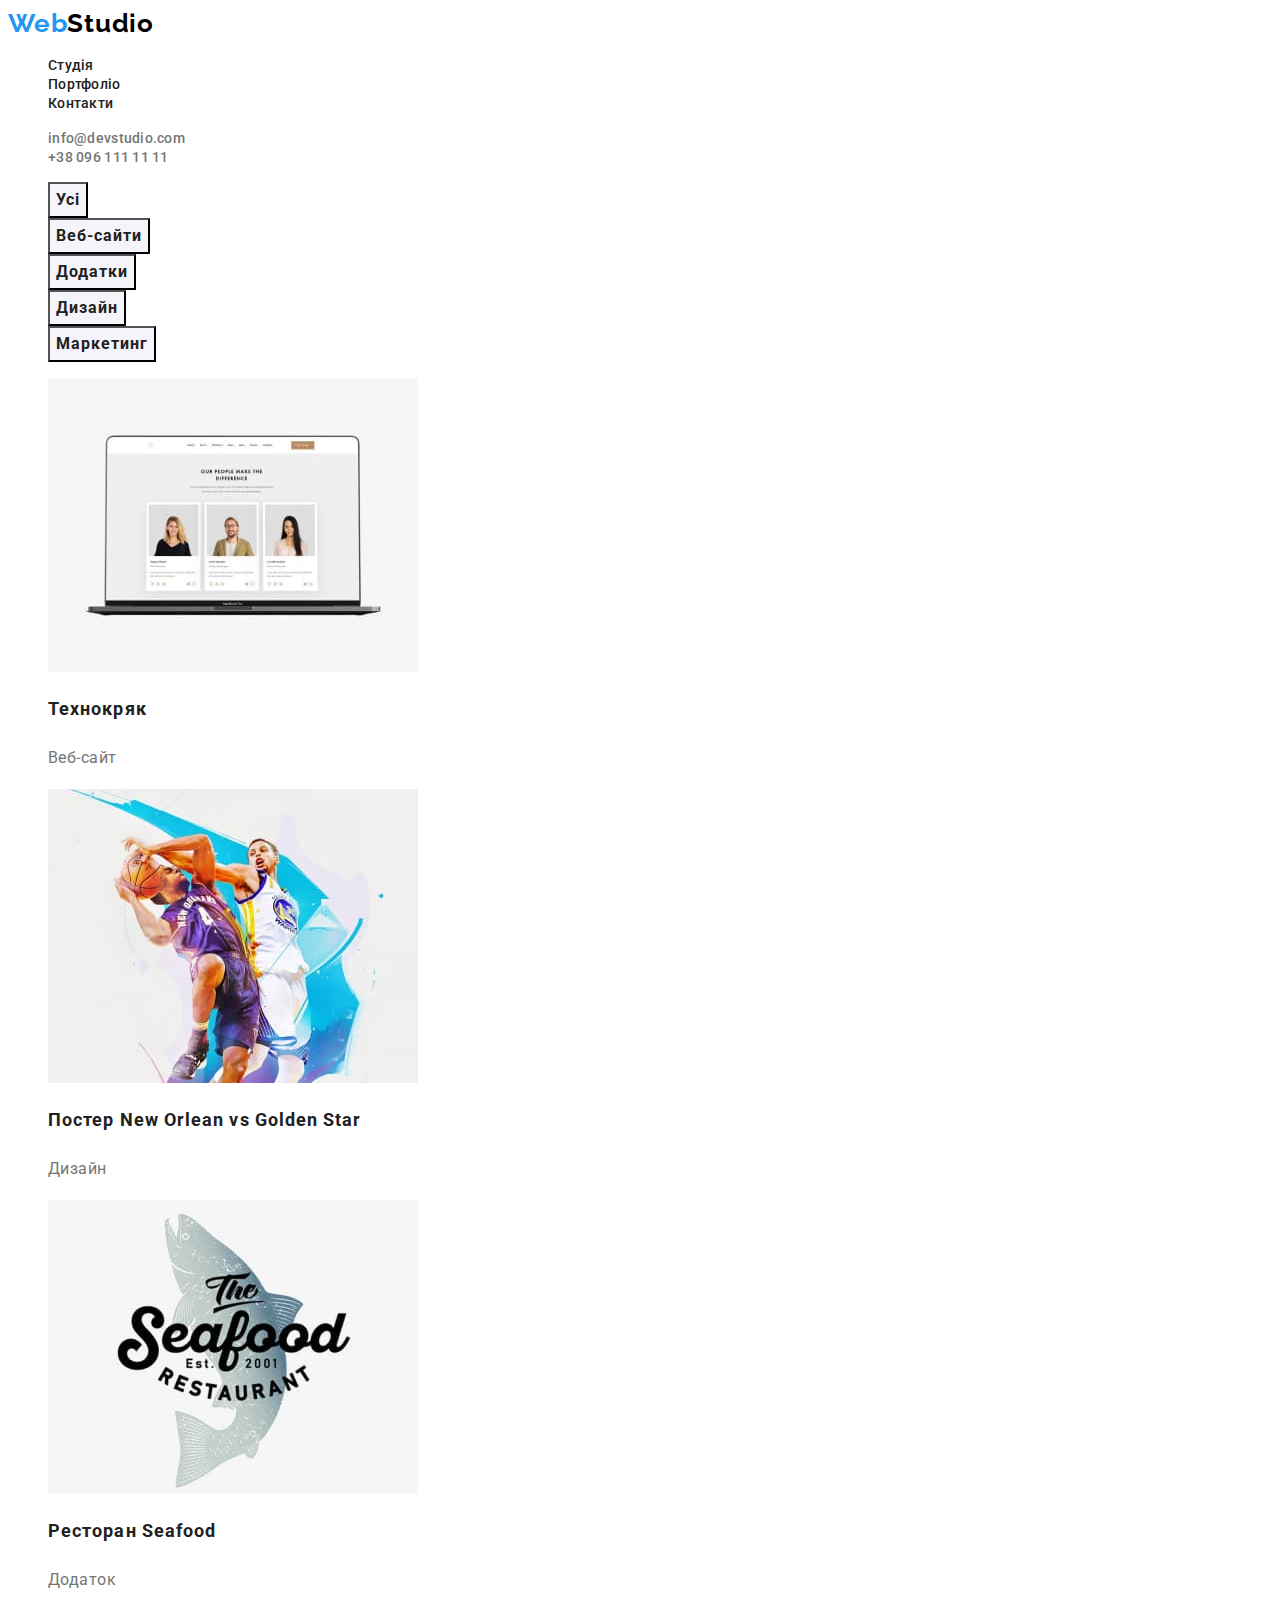
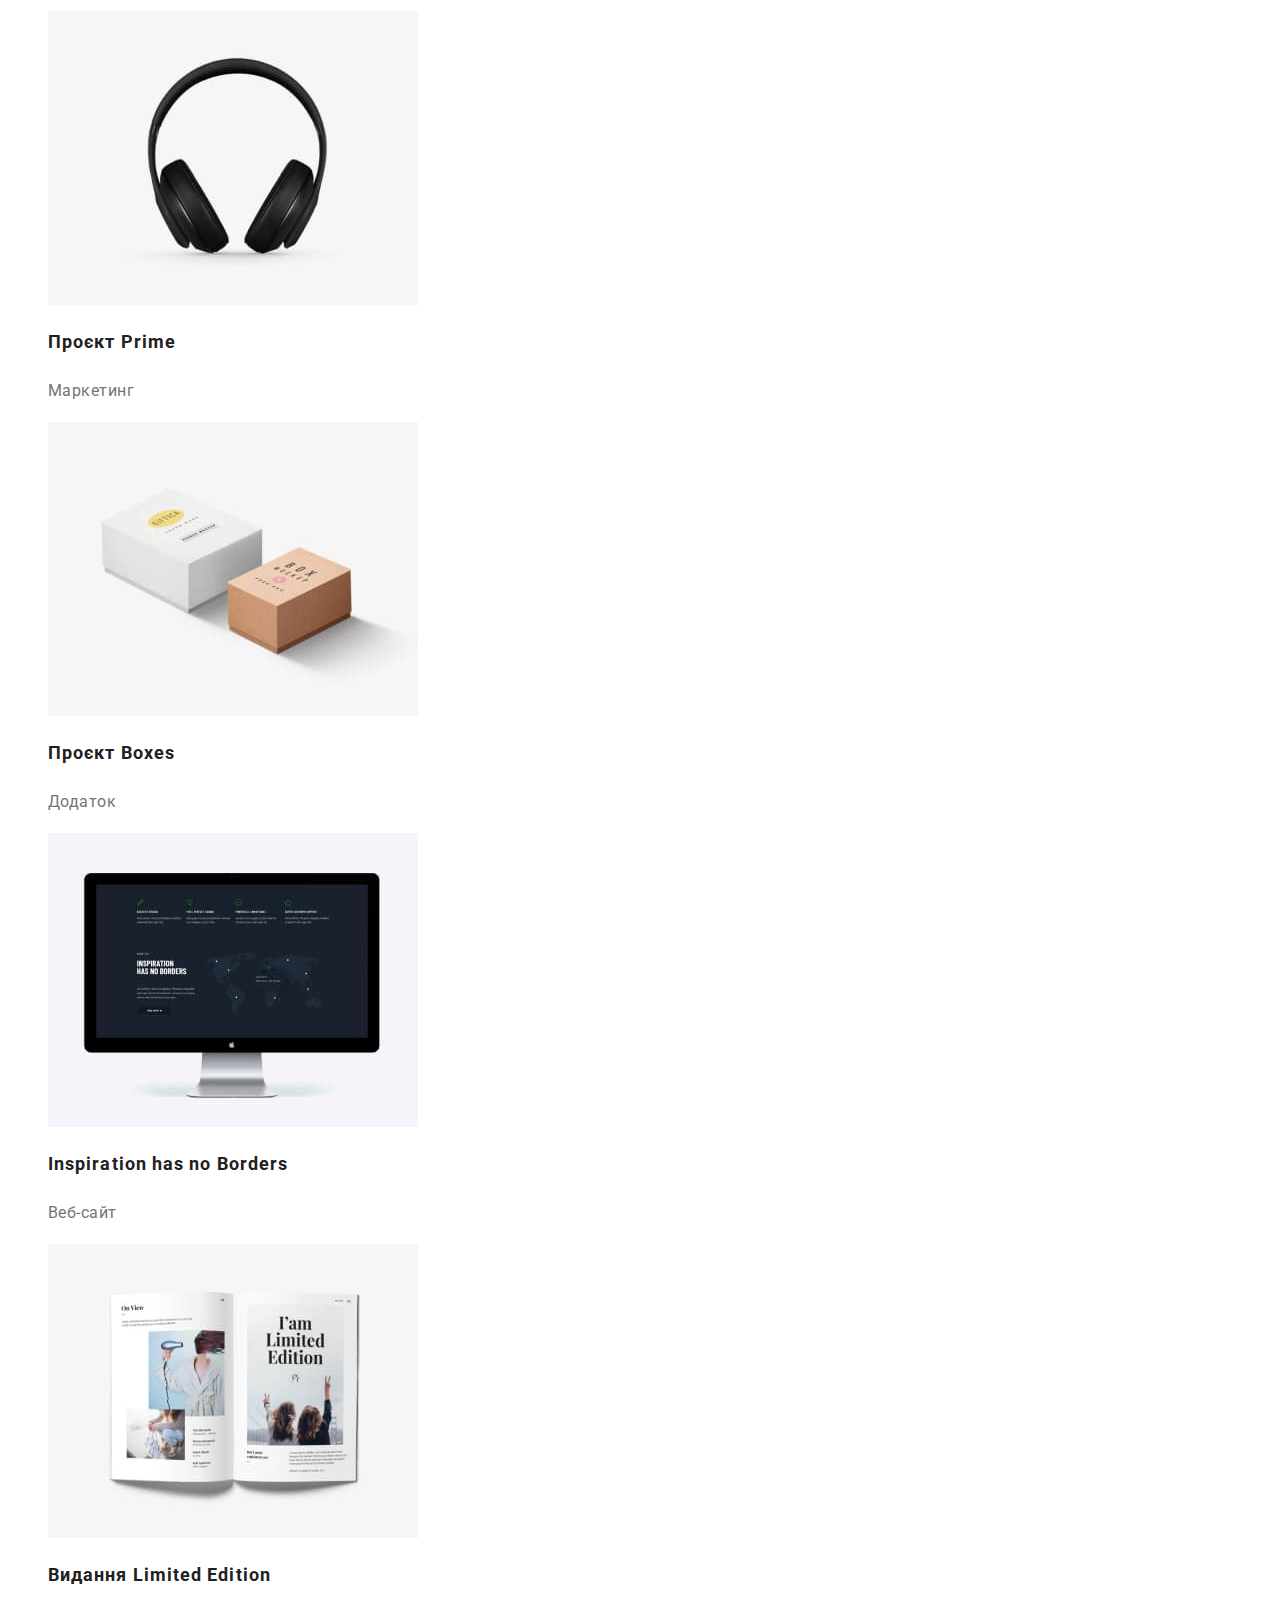
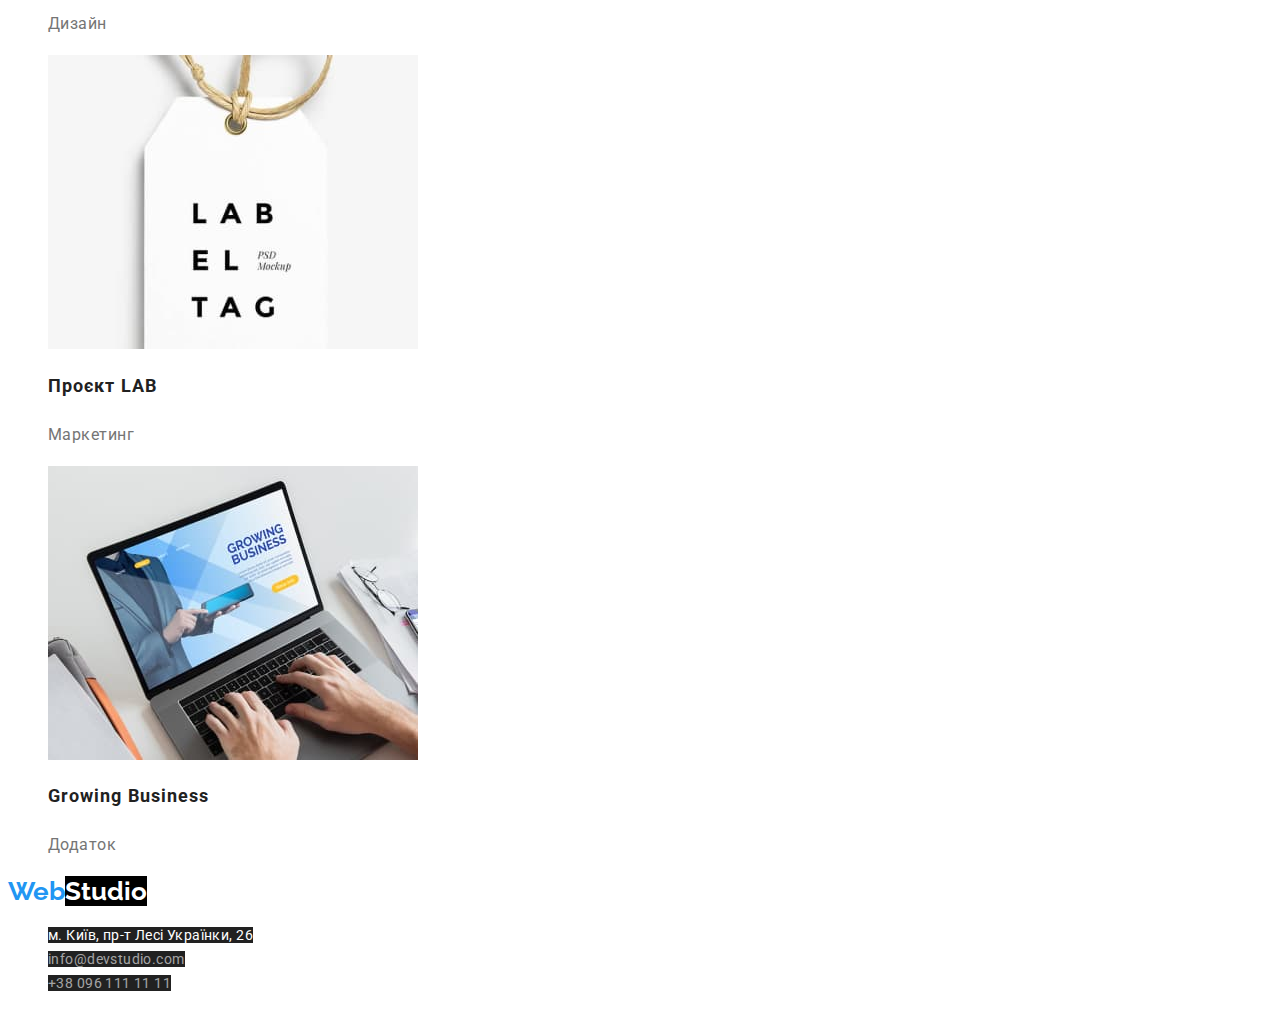
==== commit 37a66f89: "add changes css" ====
--- a/portfolio.html
+++ b/portfolio.html
@@ -16,7 +16,7 @@
             <a class="logo" href="/">Web<span class="logo-last-part">Studio</span></a>
             <ul class="header-list list">
                 <li class="header-list-item"><a class="header-list-link link" href="./index.html">Студія</a></li>
-                <li class="header-list-item"><a class="header-list-link link" href="./portfolio.html">Портфоліо</a></li>
+                <li class="header-list-item"><a class="header-list-link link header-list-portfolio" href="./portfolio.html">Портфоліо</a></li>
                 <li class="header-list-item"><a class="header-list-link link" href="./index.html">Контакти</a></li>
             </ul>
         </nav>
--- a/сss/style.css
+++ b/сss/style.css
@@ -40,6 +40,15 @@
   #000000
   ;
 }
+
+
+.header-link-studio:visited {
+  color: #2196F3;
+}
+.header-list-portfolio:visited {
+  color: #2196F3;
+
+}
 .header-list-link {
   font-weight: 500;
   font-size: 14px;
@@ -47,9 +56,7 @@
   letter-spacing: 0.02em;
   color: var(--main-color);
   }
-  .header-list-link:visited {
-    color:#2196F3;
-  }
+  
 .header-list-link:hover {
   color: #2196F3;
 
@@ -72,9 +79,10 @@
 .header-tel-link {
   font-weight: 500;
   font-size: 14px;
-  line-height: calc(16/14)
+  line-height: calc(16/14);
   letter-spacing: 0.02em;
-  color: var(--second-color)
+  color: var(--second-color);
+  text-decoration: none;
 }
 .header-tel-link:hover {
   color: #2196F3;  
@@ -189,6 +197,7 @@
   letter-spacing: 0.03em;
   color: #FFFFFF;
   background-color: #212121;
+  text-decoration: none;
 }
 .footer-nav-link:hover {
   color: #2196F3;
@@ -202,6 +211,7 @@
   letter-spacing: 0.03em;
   color: rgba(255, 255, 255, 0.6);
   background-color: #212121;
+  text-decoration: none;
 }
 .footer-mail-link:hover {
   color: #2196F3;
@@ -215,6 +225,7 @@
   letter-spacing: 0.03em;
   color: rgba(255, 255, 255, 0.6);
   background-color: #212121;
+  text-decoration: none;
 }
 .footer-tel-link:hover {
   color: #2196F3;
